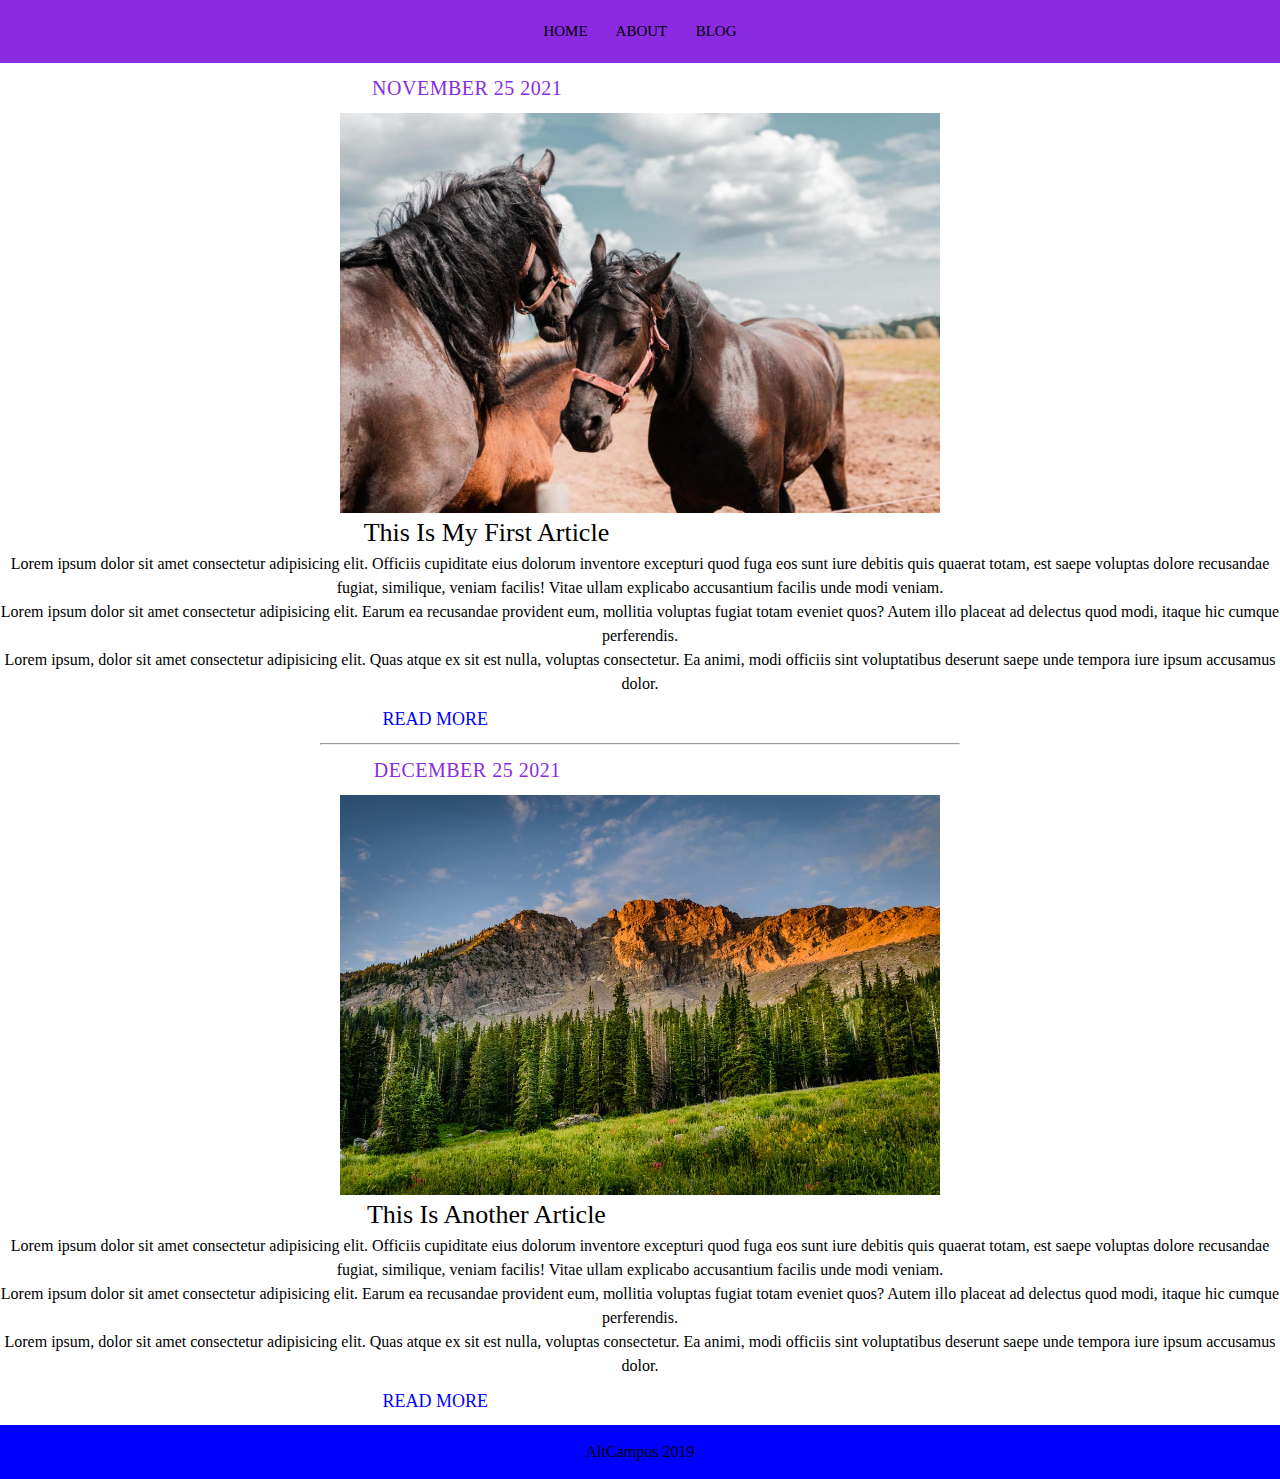
==== block-BHaaan/index.html @ 6bdb001f "Assignment 3 done" ====
<!---

### Create a blog page having 2 articles.

#### TODO 🚀:

1. Create a blog page having 2 articles.
2. The sample structure of a page has been shown below.

---

![alt text](https://raw.githubusercontent.com/suraj122/AC-STYLE-images/master/html-css/ex3.png)

---

- Using a CSS reset is necessary.

- Use appropriate semantic tags and keep the nesting and indentation clean.

-->
<!DOCTYPE html>
<html lang="en">
<head>
    <meta charset="UTF-8">
    <meta http-equiv="X-UA-Compatible" content="IE=edge">
    <meta name="viewport" content="width=device-width, initial-scale=1.0">
    <title>Document</title>
    <link rel="stylesheet" href="assets/stylesheet/style.css"/> 
</head>
<body>
    <header class="topheader">
        <nav>
            <a href="index.html">HOME</a>
            <a href="about.html">ABOUT</a>
            <a href="Blog.html">BLOG</a>
        </nav>
    </header>
    <main>
        <section>
            <article> 
                <header> 
                    <h4>NOVEMBER 25 2021</h4>
                    <img src="assets/media/horse.jpg" alt="horses">
                </header>
                <h2>This Is My First Article</h2>
                <p>Lorem ipsum dolor sit amet consectetur adipisicing elit. Officiis cupiditate eius dolorum inventore excepturi quod fuga eos sunt iure debitis quis quaerat totam, est saepe voluptas dolore recusandae fugiat, similique, veniam facilis! Vitae ullam explicabo accusantium facilis unde modi veniam.</p>
                <p>Lorem ipsum dolor sit amet consectetur adipisicing elit. Earum ea recusandae provident eum, mollitia voluptas fugiat totam eveniet quos? Autem illo placeat ad delectus quod modi, itaque hic cumque perferendis.</p>
                <p>Lorem ipsum, dolor sit amet consectetur adipisicing elit. Quas atque ex sit est nulla, voluptas consectetur. Ea animi, modi officiis sint voluptatibus deserunt saepe unde tempora iure ipsum accusamus dolor.</p>
                <p class="readmore">READ MORE</p>  
                <hr>        
            </article>
            <article>
                <header>
                  <h4>DECEMBER 25 2021</h4>
                  <img src="assets/media/mountain.jpg" alt="Mountains">
                </header>
                <h2>This Is Another Article</h2>
                <p>Lorem ipsum dolor sit amet consectetur adipisicing elit. Officiis cupiditate eius dolorum inventore excepturi quod fuga eos sunt iure debitis quis quaerat totam, est saepe voluptas dolore recusandae fugiat, similique, veniam facilis! Vitae ullam explicabo accusantium facilis unde modi veniam.</p>
                <p>Lorem ipsum dolor sit amet consectetur adipisicing elit. Earum ea recusandae provident eum, mollitia voluptas fugiat totam eveniet quos? Autem illo placeat ad delectus quod modi, itaque hic cumque perferendis.</p>
                <p>Lorem ipsum, dolor sit amet consectetur adipisicing elit. Quas atque ex sit est nulla, voluptas consectetur. Ea animi, modi officiis sint voluptatibus deserunt saepe unde tempora iure ipsum accusamus dolor.</p>
                <p class="readmore">READ MORE</p>    
            </article>
        </section>
    </main>
    <footer class="footer">
        <p>AltCampus 2019</p>
    </footer>
    
</body>
</html>
---- block-BHaaan/assets/stylesheet/style.css ----
/* http://meyerweb.com/eric/tools/css/reset/ 
   v2.0 | 20110126
   License: none (public domain)
*/

html, body, div, span, applet, object, iframe,
h1, h2, h3, h4, h5, h6, p, blockquote, pre,
a, abbr, acronym, address, big, cite, code,
del, dfn, em, img, ins, kbd, q, s, samp,
small, strike, strong, sub, sup, tt, var,
b, u, i, center,
dl, dt, dd, ol, ul, li,
fieldset, form, label, legend,
table, caption, tbody, tfoot, thead, tr, th, td,
article, aside, canvas, details, embed, 
figure, figcaption, footer, header, hgroup, 
menu, nav, output, ruby, section, summary,
time, mark, audio, video {
	margin: 0;
	padding: 0;
	border: 0;
	font-size: 100%;
	font: inherit;
	vertical-align: baseline;
}
/* HTML5 display-role reset for older browsers */
article, aside, details, figcaption, figure, 
footer, header, hgroup, menu, nav, section {
	display: block;
}
body {
	line-height: 1;
}
ol, ul {
	list-style: none;
}
blockquote, q {
	quotes: none;
}
blockquote:before, blockquote:after,
q:before, q:after {
	content: '';
	content: none;
}
table {
	border-collapse: collapse;
	border-spacing: 0;
}

 /*-------------Custom CSS Styling starts here------------ */

 body{
    text-align: center;
    line-height: 1.5;
  
 }
.topheader{
    background-color: blueviolet;
    text-align: center;
    padding: 20px;
    word-spacing: 25px;
    font-size: 15px;
}
 
a{
    text-decoration: none;
    color:black;
    /* word-spacing:25px; */
}

 img{
    display: block;
  margin-left: auto;
  margin-right: auto;
  width:600px;
 }
 h2{
   font-size: 26px;
   margin-right: 24%;
 }
 p{
   text-align: center;
   font-size: 16px;
   
 }
 h4{
    font-size:20px;
    text-align: center;
    margin-right:27%;
    margin-top: 10px;
    margin-bottom: 10px;
    letter-spacing: .5px;
    color:blueviolet
 }
.readmore{
    font-size: 18px;
    color:blue;
    margin-right:32%;
    margin-top: 10px;
    margin-bottom: 10px;
}
.footer{
    background-color: blue;
    padding: 15px;
 
}
hr{
   
  margin-left: 25%;
  margin-right: 25%;
}
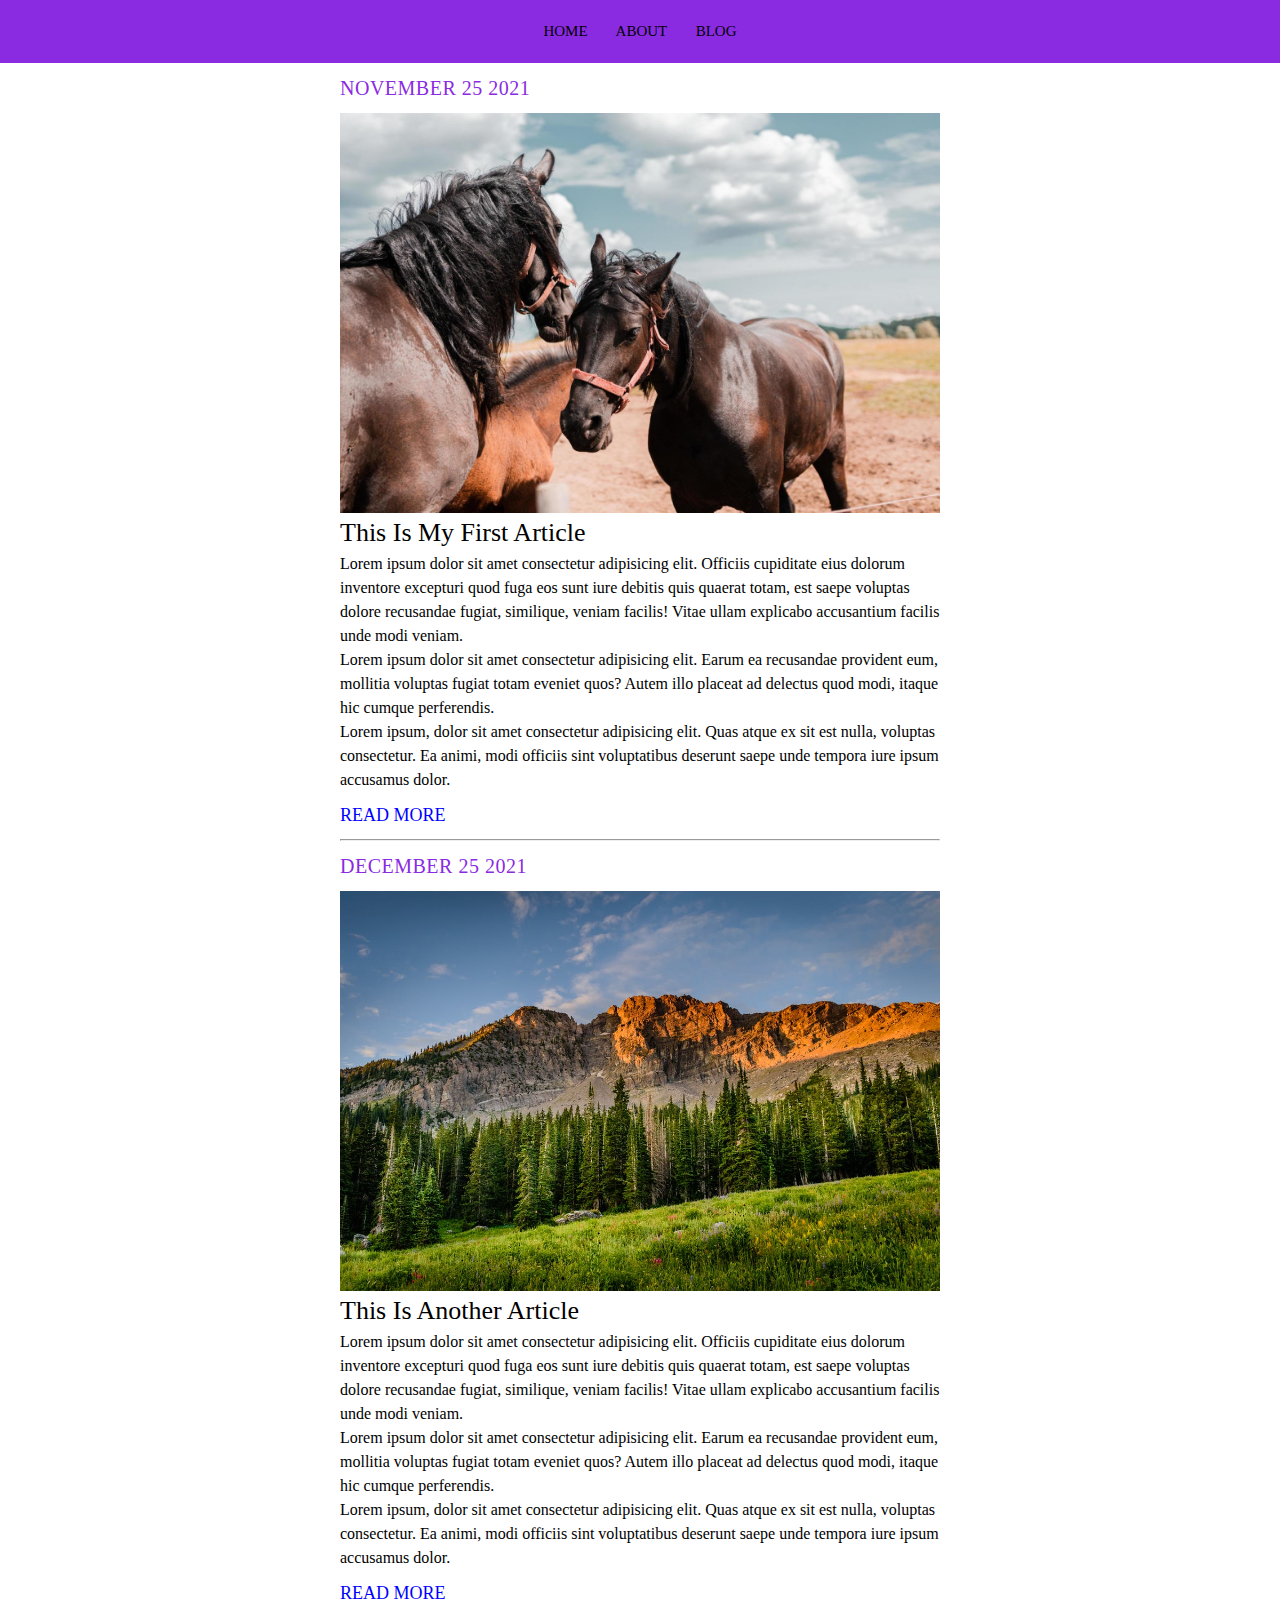
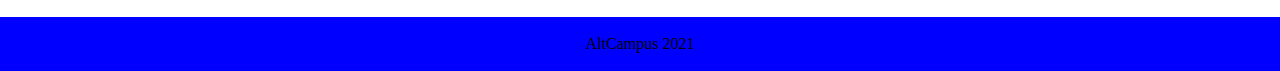
==== commit 0f5d6cd4: "layout updated" ====
--- a/block-BHaaan/index.html
+++ b/block-BHaaan/index.html
@@ -36,7 +36,7 @@
         </nav>
     </header>
     <main>
-        <section>
+        <section class="blog">
             <article> 
                 <header> 
                     <h4>NOVEMBER 25 2021</h4>
@@ -63,7 +63,7 @@
         </section>
     </main>
     <footer class="footer">
-        <p>AltCampus 2019</p>
+        <p>AltCampus 2021</p>
     </footer>
     
 </body>
--- a/block-BHaaan/assets/stylesheet/style.css
+++ b/block-BHaaan/assets/stylesheet/style.css
@@ -50,7 +50,7 @@
  /*-------------Custom CSS Styling starts here------------ */
 
  body{
-    text-align: center;
+   
     line-height: 1.5;
   
  }
@@ -76,17 +76,16 @@
  }
  h2{
    font-size: 26px;
-   margin-right: 24%;
+  
  }
  p{
-   text-align: center;
+  
    font-size: 16px;
    
  }
  h4{
     font-size:20px;
-    text-align: center;
-    margin-right:27%;
+    
     margin-top: 10px;
     margin-bottom: 10px;
     letter-spacing: .5px;
@@ -95,19 +94,18 @@
 .readmore{
     font-size: 18px;
     color:blue;
-    margin-right:32%;
     margin-top: 10px;
     margin-bottom: 10px;
 }
 .footer{
+    text-align: center;
     background-color: blue;
     padding: 15px;
  
 }
-hr{
-   
-  margin-left: 25%;
-  margin-right: 25%;
+
+.blog{
+  width:600px;
+ margin:0 auto;
 }
 
-
